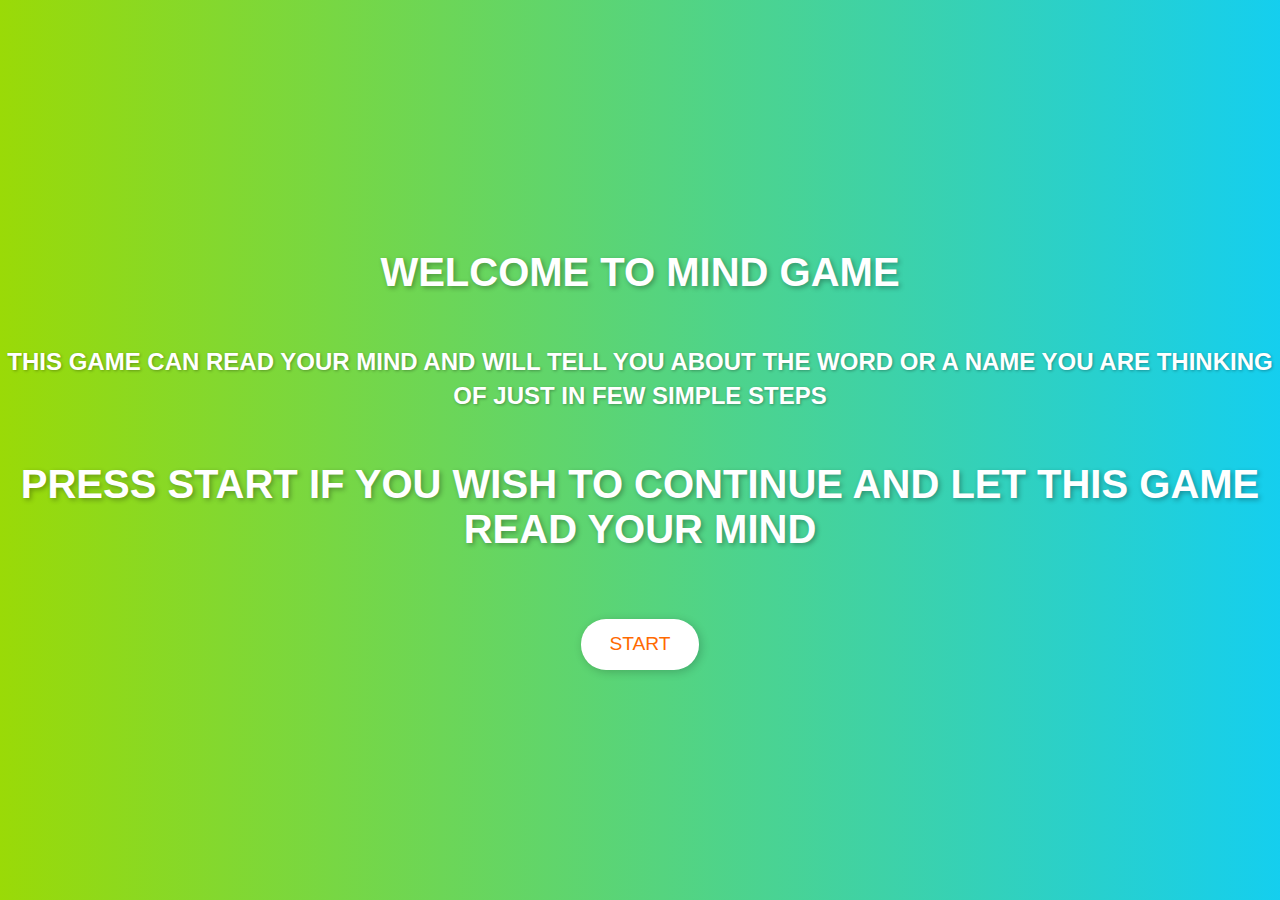
==== index.html @ 6fc6c970 "added index.html" ====
<!DOCTYPE html>
<html lang="en">
<head>
    <meta charset="UTF-8">
    <meta http-equiv="X-UA-Compatible" content="IE=edge">
    <meta name="viewport" content="width=device-width, initial-scale=1.0">
    <title>Document</title>
    <style>
         body {
            margin: 0;
            padding: 0;
            font-family: 'Arial', sans-serif;
            background: linear-gradient(to right, #9ada07, #09cceef3);
            color: #fff;
            display: flex;
            justify-content: center;
            align-items: center;
            height: 100vh;
            text-align: center;
        }
        .container {
            display: flex;
            flex-direction: column;
            align-items: center;
            text-align: center;
            padding: 20px;
            background: rgba(0, 0, 0, 0.5);
            border-radius: 15px;
            box-shadow: 0 10px 20px rgba(0, 0, 0, 0.5);
        }
        h1 {
            font-size: 2.5em;
            margin: 0.5em 0;
            text-shadow: 2px 2px 5px rgba(0, 0, 0, 0.3);
        }
        h3 {
            font-size: 1.5em;
            margin: 0.5em 0;
            line-height: 1.4;
            text-shadow: 1px 1px 3px rgba(0, 0, 0, 0.3);
        }
        a {
            display: inline-block;
            margin-top: 1.5em;
            padding: 0.75em 1.5em;
            font-size: 1.2em;
            color: #ff6a00;
            background-color: #fff;
            text-decoration: none;
            border-radius: 25px;
            box-shadow: 2px 2px 10px rgba(0, 0, 0, 0.2);
            transition: all 0.3s ease;
        }
        a:hover {
            background-color: #f0f0f0;
            box-shadow: 2px 2px 15px rgba(0, 0, 0, 0.4);
        }
    </style>
</head>
<body >
    <div style="display: flex; justify-content: center; align-items: center; height: 100vh; flex-direction: column; text-align: center;">
        <h1> WELCOME TO MIND GAME </h1>
    <br>
    <h3>THIS GAME CAN READ YOUR MIND AND WILL TELL YOU ABOUT THE WORD OR A NAME YOU ARE THINKING OF JUST IN FEW SIMPLE STEPS </h3>
    <br>
    <h1> PRESS START IF YOU WISH  TO CONTINUE AND LET THIS GAME READ YOUR MIND</h1>
    <br>
    <a href="second.html">START</a>
    </div>
    
</body>
</html>
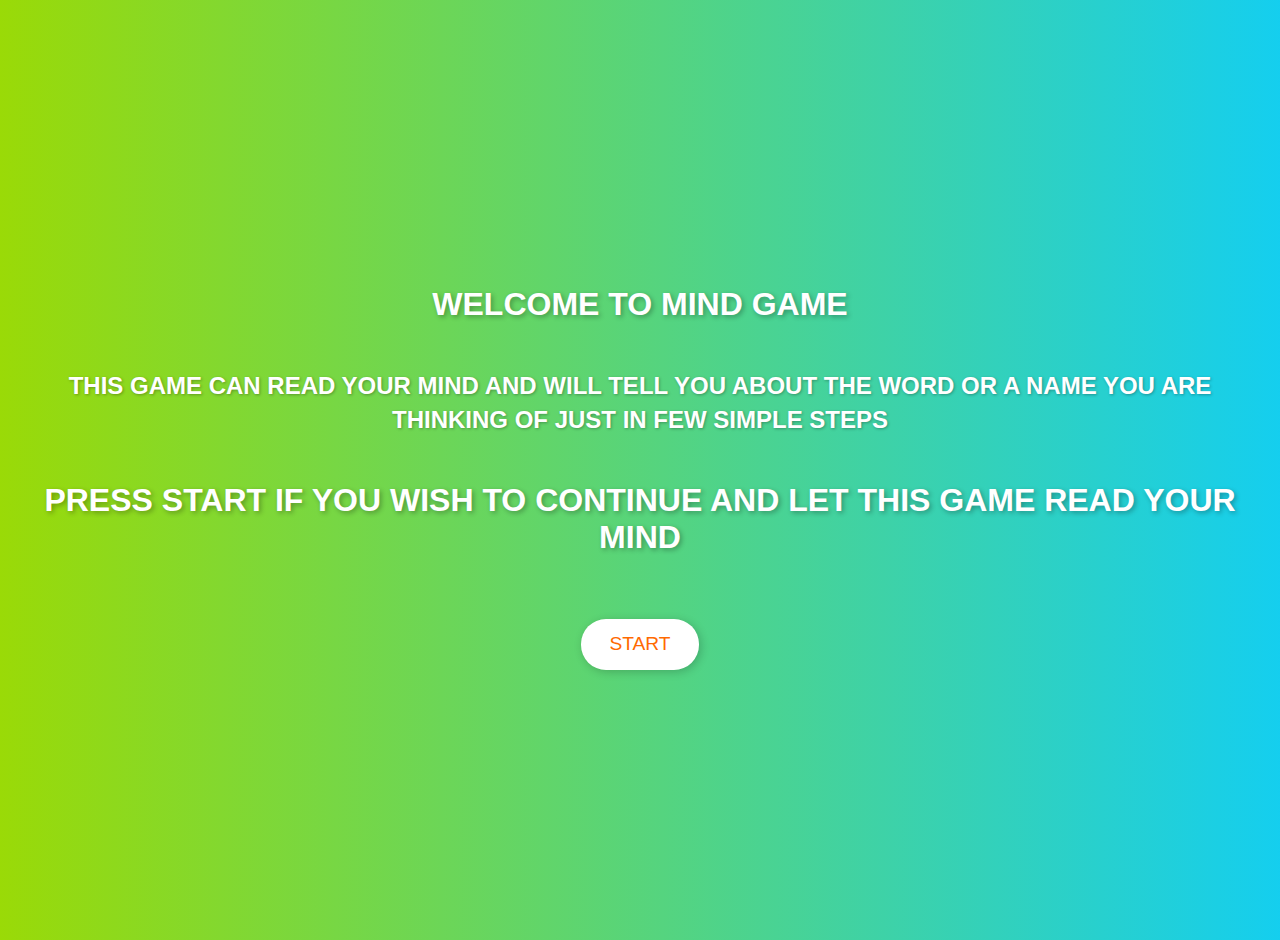
==== commit 6c1bb1c7: "Update index.html" ====
--- a/index.html
+++ b/index.html
@@ -4,11 +4,11 @@
     <meta charset="UTF-8">
     <meta http-equiv="X-UA-Compatible" content="IE=edge">
     <meta name="viewport" content="width=device-width, initial-scale=1.0">
-    <title>Document</title>
+    <title>Mind Game</title>
     <style>
          body {
             margin: 0;
-            padding: 0;
+            padding: 20px;
             font-family: 'Arial', sans-serif;
             background: linear-gradient(to right, #9ada07, #09cceef3);
             color: #fff;
@@ -29,7 +29,7 @@
             box-shadow: 0 10px 20px rgba(0, 0, 0, 0.5);
         }
         h1 {
-            font-size: 2.5em;
+            font-size: 2rem;
             margin: 0.5em 0;
             text-shadow: 2px 2px 5px rgba(0, 0, 0, 0.3);
         }
@@ -69,4 +69,4 @@
     </div>
     
 </body>
-</html>+</html>
